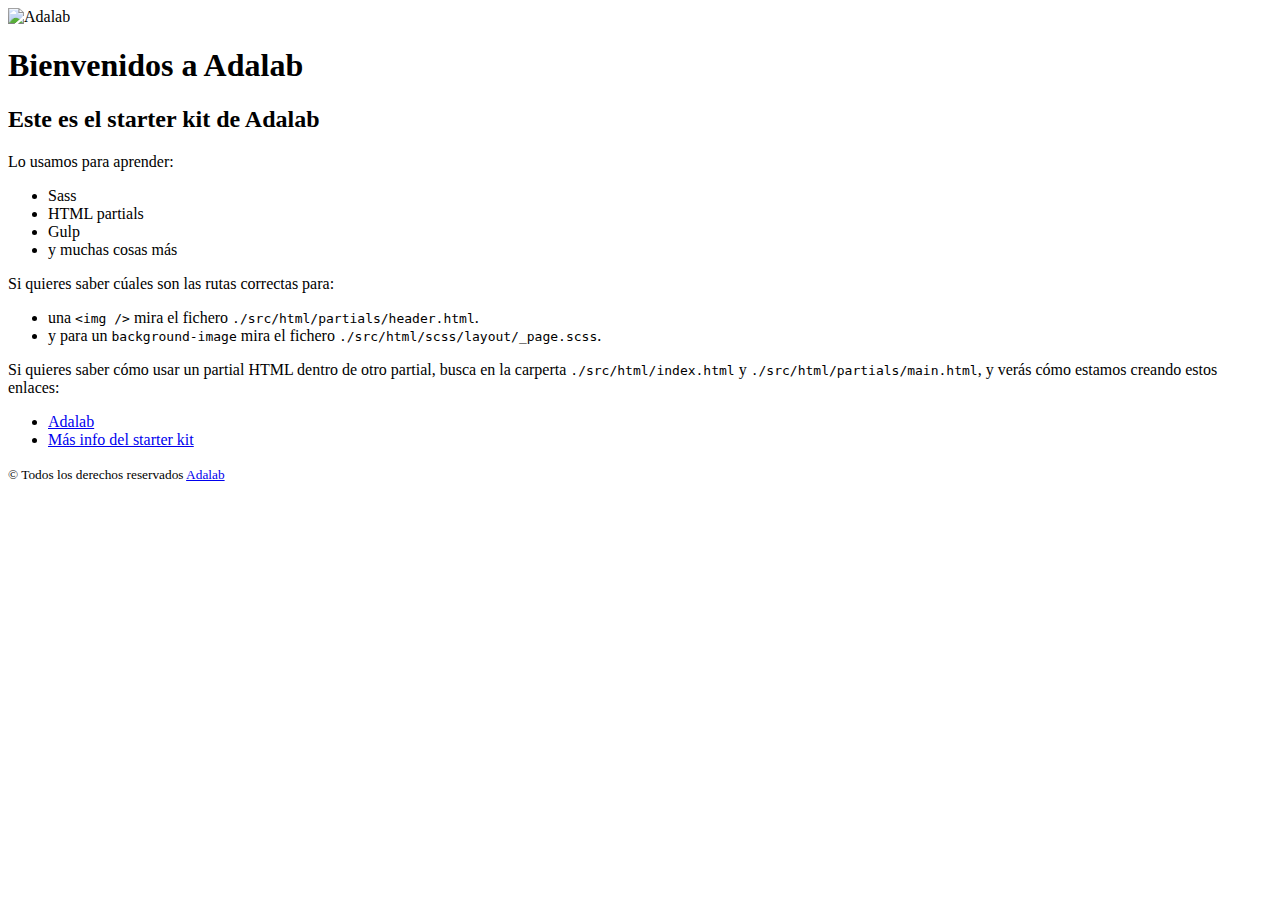
==== docs/index.html @ e7105a3a "webstarterkit" ====
<!DOCTYPE html>
<html lang="es">
  <head>
    <meta charset="UTF-8" />
    <meta name="viewport" content="width=device-width, initial-scale=1" />
    <title>Adalab Web Starter Kit</title>
    <link href="https://fonts.googleapis.com/css?family=Roboto&display=swap" rel="stylesheet" />
    <link rel="stylesheet" href="./assets/css/main.css" />
    <link rel="icon" href="./assets/images/favicon.png" />
  </head>

  <body>
    <div class="page">
      <header class="page__header">
        <img src="./assets/images/logo-adalab.png" alt="Adalab">
        <h1>Bienvenidos a Adalab</h1>
      </header>

      <main class="page__main">
        <h2>Este es el starter kit de Adalab</h2>
        <p>Lo usamos para aprender:</p>
        <ul class="main__list">
          <li>Sass</li>
          <li>HTML partials</li>
          <li>Gulp</li>
          <li>y muchas cosas más</li>
        </ul>
        <p>Si quieres saber cúales son las rutas correctas para:</p>
        <ul class="main__list">
          <li>
            una <code class="code">&lt;img /&gt;</code> mira el fichero
            <code class="code">./src/html/partials/header.html</code>.
          </li>
          <li>
            y para un <code class="code">background-image</code> mira el fichero
            <code class="code">./src/html/scss/layout/_page.scss</code>.
          </li>
        </ul>
        <p>
          Si quieres saber cómo usar un partial HTML dentro de otro partial, busca en la carperta
          <code class="code">./src/html/index.html</code> y
          <code class="code">./src/html/partials/main.html</code>, y verás cómo estamos creando estos
          enlaces:
        </p>
        <ul class="main__list">
          <li>
            <a class="link__adalab" href="https://adalab.es">Adalab</a>

          </li>
          <li>
            <a class="" href="./more-info.html">Más info del starter kit</a>

          </li>
        </ul>
      </main>

      <footer class="page__footer">
        <small>
          &copy; Todos los derechos reservados
          <a class="link__adalab" href="https://adalab.es">Adalab</a>

        </small>
      </footer>

    </div>
    <script src="./assets/js/main.js"></script>
  </body>
</html>
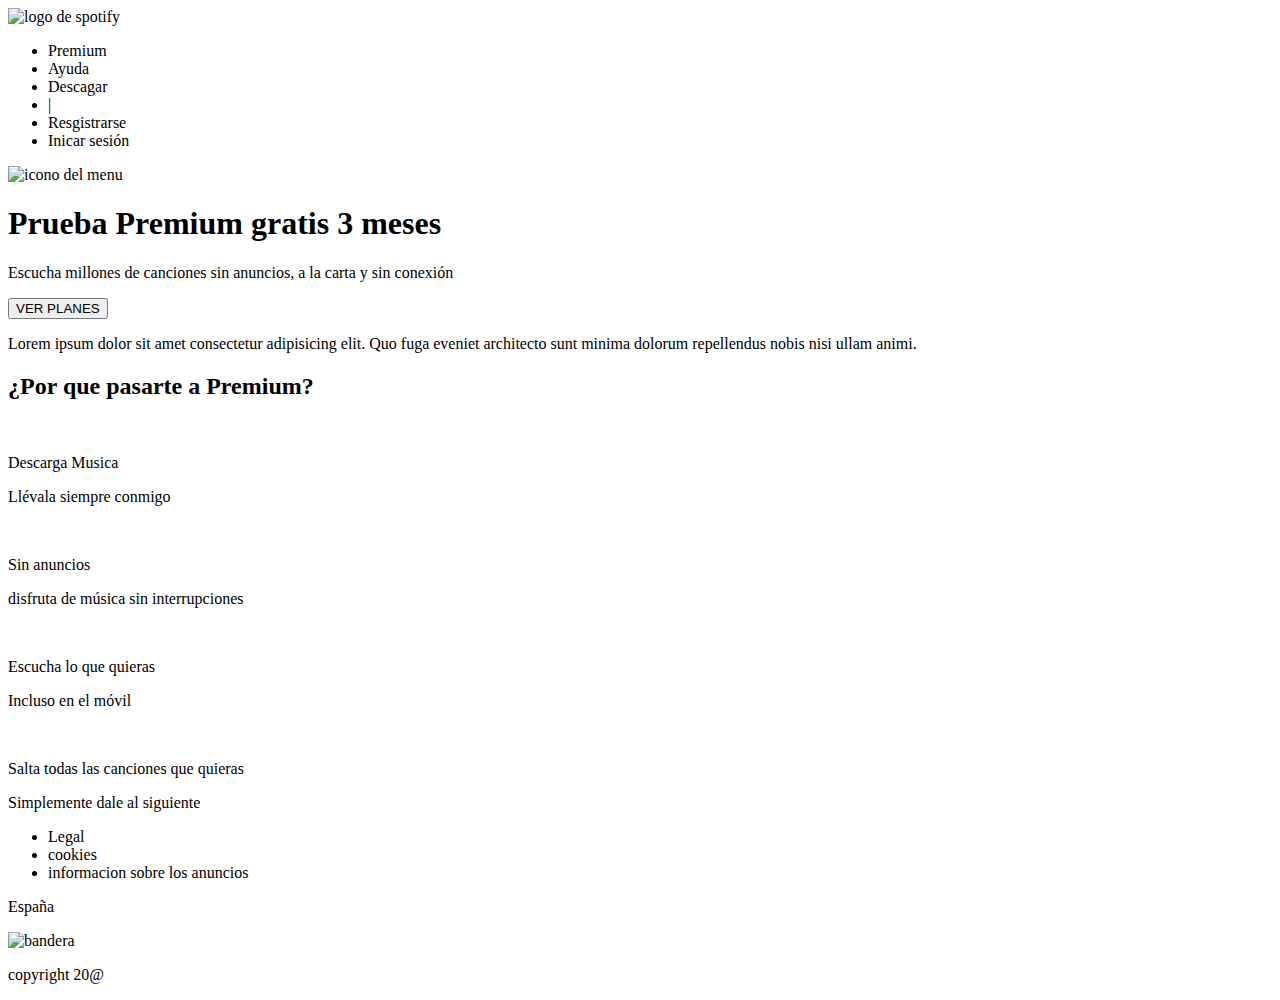
==== commit 8d0a1e7d: "final-footer" ====
--- a/docs/index.html
+++ b/docs/index.html
@@ -1,68 +1,92 @@
 <!DOCTYPE html>
-<html lang="es">
-  <head>
-    <meta charset="UTF-8" />
-    <meta name="viewport" content="width=device-width, initial-scale=1" />
-    <title>Adalab Web Starter Kit</title>
-    <link href="https://fonts.googleapis.com/css?family=Roboto&display=swap" rel="stylesheet" />
-    <link rel="stylesheet" href="./assets/css/main.css" />
-    <link rel="icon" href="./assets/images/favicon.png" />
-  </head>
+<html lang="en">
 
-  <body>
-    <div class="page">
-      <header class="page__header">
-        <img src="./assets/images/logo-adalab.png" alt="Adalab">
-        <h1>Bienvenidos a Adalab</h1>
-      </header>
+<head>
+  <meta charset="UTF-8">
+  <meta http-equiv="X-UA-Compatible" content="IE=edge">
+  <meta name="viewport" content="width=device-width, initial-scale=1.0">
+  <title>Document</title>
+  <link rel="stylesheet" href="/assets/css/reset.css">
+  <link rel="stylesheet" href="/assets/css/main.css">
+  <link rel="stylesheet" href="https://fonts.googleapis.com/css?family=Roboto">
+</head>
 
-      <main class="page__main">
-        <h2>Este es el starter kit de Adalab</h2>
-        <p>Lo usamos para aprender:</p>
-        <ul class="main__list">
-          <li>Sass</li>
-          <li>HTML partials</li>
-          <li>Gulp</li>
-          <li>y muchas cosas más</li>
-        </ul>
-        <p>Si quieres saber cúales son las rutas correctas para:</p>
-        <ul class="main__list">
-          <li>
-            una <code class="code">&lt;img /&gt;</code> mira el fichero
-            <code class="code">./src/html/partials/header.html</code>.
-          </li>
-          <li>
-            y para un <code class="code">background-image</code> mira el fichero
-            <code class="code">./src/html/scss/layout/_page.scss</code>.
-          </li>
-        </ul>
+<body>
+  <header class="header-menu">
+
+    <img class="logo-menu" src="/assets/images/logo.png" alt="logo de spotify">
+    <ul class="menu-completo">
+      <li>Premium</li>
+      <li>Ayuda</li>
+      <li>Descagar</li>
+      <li>|</li>
+      <li>Resgistrarse</li>
+      <li>Inicar sesión</li>
+
+    </ul>
+
+    <img class="icon-menu" src="/assets/images/menu-icon.png" alt="icono del menu">
+
+  </header>
+  <main class="main-section">
+
+    <section class="first-bluesection">
+
+      <h1 class="main-title">Prueba Premium gratis 3 meses</h1>
+      <p class="p-titulo">Escucha millones de canciones sin anuncios, a la carta y sin conexión</p>
+      <button class="button-main">VER PLANES</button>
+      <p class="p-secundaria"> Lorem ipsum dolor sit amet consectetur adipisicing elit. Quo fuga eveniet architecto sunt
+        minima dolorum repellendus nobis nisi ullam animi. </p>
+
+    </section>
+
+    <section class="second-section">
+      <h2 class="titulo-beneficios">¿Por que pasarte a Premium?</h2>
+      <section class="section-div-1">
+        <div class="div-second">
+          <img class="imagenes-beneficio" src="/assets/images/benefit-1.png" alt="">
+          <p class="strong">Descarga Musica</p>
+          <p>Llévala siempre conmigo</p>
+        </div>
+        <div class="div-second">
+          <img class="imagenes-beneficio" src="/assets/images/benefit-2.png" alt="">
+          <p class="strong">Sin anuncios</p>
+          <p>disfruta de música sin interrupciones</p>
+        </div>
+      </section>
+      <section class="section-div-2">
+        <div class="div-second">
+          <img class="imagenes-beneficio" src="/assets/images/benefit-3.png" alt="">
+          <p class="strong">Escucha lo que quieras</p>
+          <p>Incluso en el móvil</p>
+        </div>
+        <div class="div-second">
+          <img class="imagenes-beneficio" src="/assets/images/benefit-4.png" alt="">
+          <p class="strong">Salta todas las canciones que quieras</p>
+          <p>Simplemente dale al siguiente</p>
+        </div>
+      </section>
+    </section>
+  </main>
+  <footer class="my-footer">
+    <ul class="legal">
+      <li>Legal</li>
+      <li>cookies</li>
+      <li>informacion sobre los anuncios</li>
+    </ul>
+    <section class="bandera">
+      <div class="bandera-div">
         <p>
-          Si quieres saber cómo usar un partial HTML dentro de otro partial, busca en la carperta
-          <code class="code">./src/html/index.html</code> y
-          <code class="code">./src/html/partials/main.html</code>, y verás cómo estamos creando estos
-          enlaces:
+        España
         </p>
-        <ul class="main__list">
-          <li>
-            <a class="link__adalab" href="https://adalab.es">Adalab</a>
+         <img class="bandera-img" src="/assets/images/es.svg" alt="bandera">
+        </div>
+        <p class="copyr">copyright 20@</p>
+    </section>
+    
 
-          </li>
-          <li>
-            <a class="" href="./more-info.html">Más info del starter kit</a>
+  </footer>
 
-          </li>
-        </ul>
-      </main>
+</body>
 
-      <footer class="page__footer">
-        <small>
-          &copy; Todos los derechos reservados
-          <a class="link__adalab" href="https://adalab.es">Adalab</a>
-
-        </small>
-      </footer>
-
-    </div>
-    <script src="./assets/js/main.js"></script>
-  </body>
-</html>
+</html>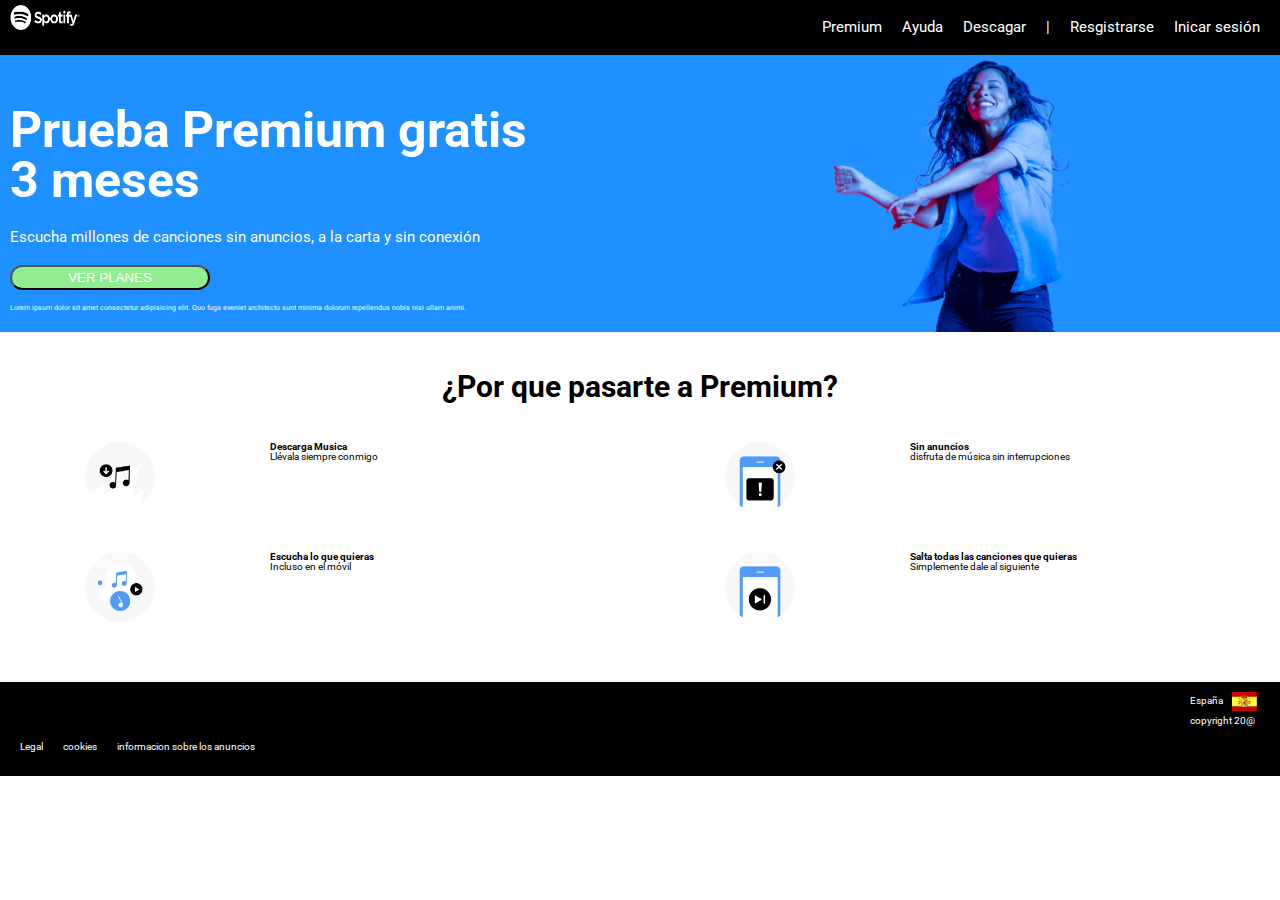
==== commit d68a7fa4: "ultimodocscorrecto" ====
--- a/docs/index.html
+++ b/docs/index.html
@@ -6,15 +6,16 @@
   <meta http-equiv="X-UA-Compatible" content="IE=edge">
   <meta name="viewport" content="width=device-width, initial-scale=1.0">
   <title>Document</title>
-  <link rel="stylesheet" href="/assets/css/reset.css">
-  <link rel="stylesheet" href="/assets/css/main.css">
+  <link rel="stylesheet" href="./assets/css/reset.css">
+  <link rel="stylesheet" href="./assets/css/main.css">
   <link rel="stylesheet" href="https://fonts.googleapis.com/css?family=Roboto">
 </head>
 
 <body>
+  <div>
   <header class="header-menu">
 
-    <img class="logo-menu" src="/assets/images/logo.png" alt="logo de spotify">
+    <img class="logo-menu" src="./assets/images/logo.png" alt="logo de spotify">
     <ul class="menu-completo">
       <li>Premium</li>
       <li>Ayuda</li>
@@ -25,7 +26,7 @@
 
     </ul>
 
-    <img class="icon-menu" src="/assets/images/menu-icon.png" alt="icono del menu">
+    <img class="icon-menu" src="./assets/images/menu-icon.png" alt="icono del menu">
 
   </header>
   <main class="main-section">
@@ -44,24 +45,24 @@
       <h2 class="titulo-beneficios">¿Por que pasarte a Premium?</h2>
       <section class="section-div-1">
         <div class="div-second">
-          <img class="imagenes-beneficio" src="/assets/images/benefit-1.png" alt="">
+          <img class="imagenes-beneficio" src="./assets/images/benefit-1.png" alt="">
           <p class="strong">Descarga Musica</p>
           <p>Llévala siempre conmigo</p>
         </div>
         <div class="div-second">
-          <img class="imagenes-beneficio" src="/assets/images/benefit-2.png" alt="">
+          <img class="imagenes-beneficio" src="./assets/images/benefit-2.png" alt="">
           <p class="strong">Sin anuncios</p>
           <p>disfruta de música sin interrupciones</p>
         </div>
       </section>
       <section class="section-div-2">
         <div class="div-second">
-          <img class="imagenes-beneficio" src="/assets/images/benefit-3.png" alt="">
+          <img class="imagenes-beneficio" src="./assets/images/benefit-3.png" alt="">
           <p class="strong">Escucha lo que quieras</p>
           <p>Incluso en el móvil</p>
         </div>
         <div class="div-second">
-          <img class="imagenes-beneficio" src="/assets/images/benefit-4.png" alt="">
+          <img class="imagenes-beneficio" src="./assets/images/benefit-4.png" alt="">
           <p class="strong">Salta todas las canciones que quieras</p>
           <p>Simplemente dale al siguiente</p>
         </div>
@@ -79,14 +80,15 @@
         <p>
         España
         </p>
-         <img class="bandera-img" src="/assets/images/es.svg" alt="bandera">
+         <img class="bandera-img" src="./assets/images/es.svg" alt="bandera">
         </div>
         <p class="copyr">copyright 20@</p>
     </section>
     
 
   </footer>
-
+</div>
+<script src="./assets/js/main.js"></script>
 </body>
 
 </html>--- a/docs/assets/css/main.css
+++ b/docs/assets/css/main.css
@@ -0,0 +1 @@
+html,body,div,span,applet,object,iframe,h1,h2,h3,h4,h5,h6,p,blockquote,pre,a,abbr,acronym,address,big,cite,code,del,dfn,em,img,ins,kbd,q,s,samp,small,strike,strong,sub,sup,tt,var,b,u,i,center,dl,dt,dd,ol,ul,li,fieldset,form,label,legend,table,caption,tbody,tfoot,thead,tr,th,td,article,aside,canvas,details,embed,figure,figcaption,footer,header,hgroup,menu,nav,output,ruby,section,summary,time,mark,audio,video{margin:0;padding:0;border:0;font-size:100%;font:inherit;vertical-align:baseline}article,aside,details,figcaption,figure,footer,header,hgroup,menu,nav,section{display:block}body{line-height:1}ol,ul{list-style:none}blockquote,q{quotes:none}blockquote:before,blockquote:after,q:before,q:after{content:'';content:none}table{border-collapse:collapse;border-spacing:0}:root{font-family:"Roboto";font-size:62.5%}.header-menu{display:flex;justify-content:space-between;background-color:black;position:sticky}.menu-completo{display:none}.logo-menu{width:70px;height:25px;padding:5px 10px}.icon-menu{width:30px;height:30px;padding:5px 20px}@media (min-width: 768px){.menu-completo{display:flex;color:white;justify-content:space-evenly;padding:1rem;font-size:1.5rem}.icon-menu{display:none}li{padding:5px;list-style:none}}.first-bluesection{background-color:dodgerblue;color:white;margin-bottom:2rem}h1{padding-top:5rem;padding-left:1rem;padding-bottom:2rem;text-align:left;font-size:4rem}.p-titulo{text-align:left;font-size:1.5rem;padding-left:1rem;padding-right:2rem;padding-bottom:1rem;line-height:25px}button{border-radius:20px;width:90%;height:2.5rem;margin:5px 10px;background-color:lightgreen;color:white;max-width:200px}.p-secundaria{text-align:left;font-size:0.7rem;padding-left:1rem;padding-right:3rem;padding-top:10px;padding-bottom:2rem}.second-section{background-color:white;align-items:center;padding-bottom:4rem}h2{text-align:center;font-size:3rem;padding:10px 10px}.imagenes-beneficio{width:70px;height:70px}.div-second{padding:20px;margin-left:10px;display:flex;flex-direction:column;flex-wrap:wrap;align-items:center;max-height:70px}.div-second p{text-align:left;width:50%;padding-left:5px;line-height:10px}.strong{font-weight:bold}@media all and (min-width: 768px){.first-bluesection{background-image:url(../images/premium_dancer.png);background-repeat:no-repeat;background-size:contain;background-position:80%}.main-title{font-size:5rem;font-weight:bold;max-width:550px}.button-main{max-width:200px}.titulo-beneficios{font-weight:bold;padding:2rem}.section-div-1{display:flex;justify-content:space-around}.section-div-2{display:flex;justify-content:space-around}.div-second{width:100%}}.my-footer{background:black;color:white;display:flex;justify-content:space-between}.legal{display:flex;flex-direction:row;flex-wrap:wrap;width:160px;margin:10px;margin-top:30px}li{padding:10px}.bandera-img{width:25px;padding-left:10%}.bandera-div{display:flex;flex-direction:row;flex-wrap:wrap;width:90px;padding-top:10px;align-items:center;padding-bottom:5px}.copyr{margin-right:20%}@media (min-width: 768px){.legal{display:flex;flex-direction:row;width:100%;padding-top:20px}.bandera{padding-bottom:50px}}
